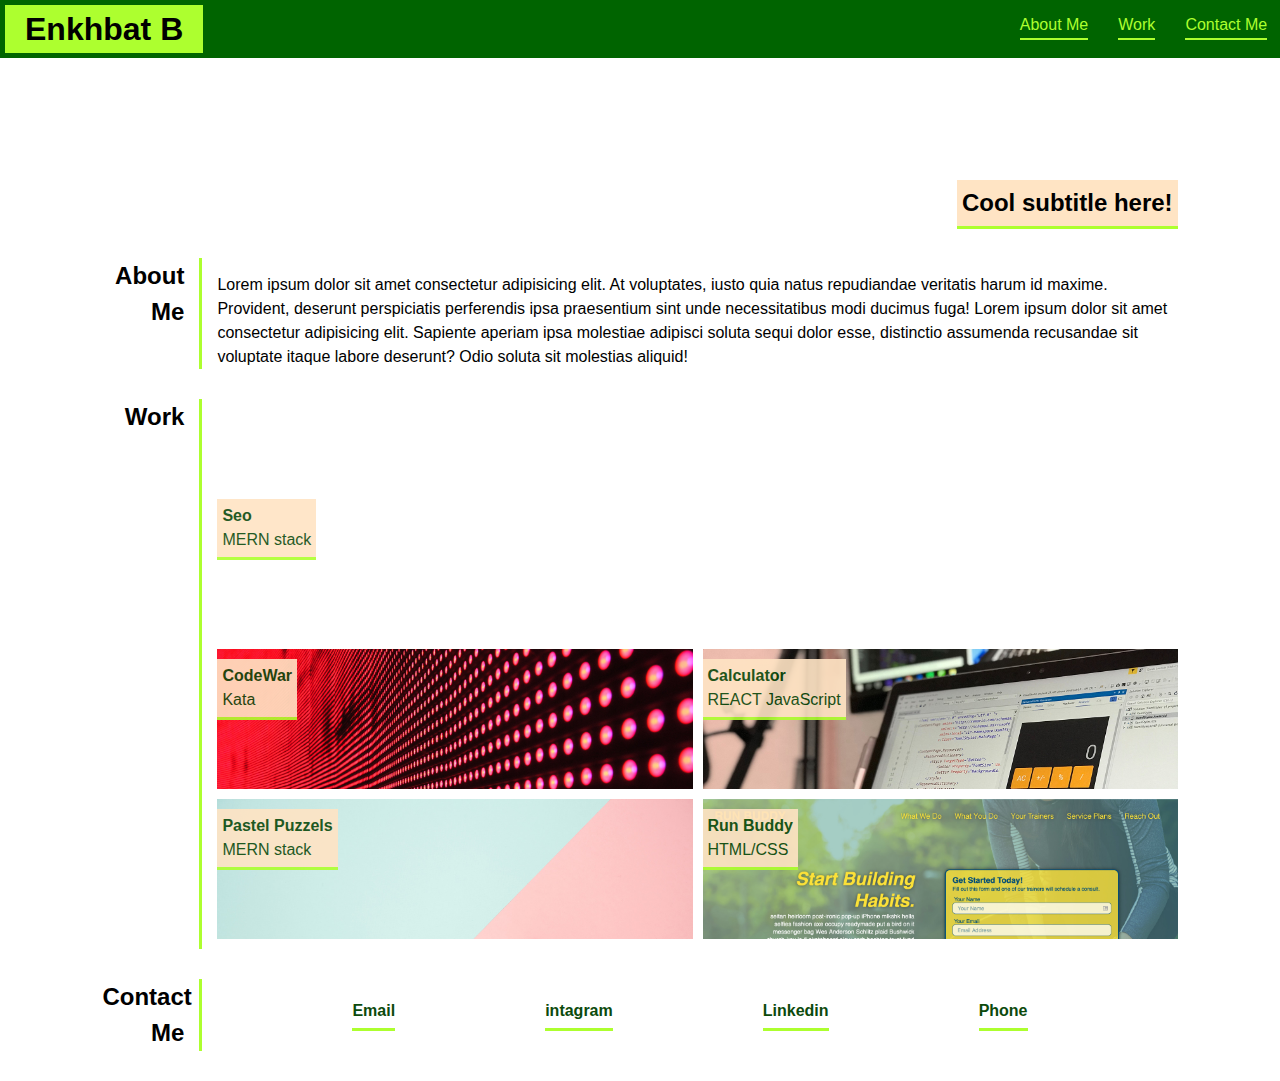
==== index.html @ d1287dac "rearrange files and folders" ====
<!DOCTYPE html>
<html lang="en-gb">

<head>
  <meta charset="UTF-8">
  <meta name="viewport" content="width=device-width, initial-scale=1.0">
  <meta http-equiv="X-UA-Compatible" content="ie=edge">
  <title>Enkhbat // Web Developer</title>
  <link rel="stylesheet" href="./css/style.css" />
</head>

<body>
  <!-- main logo / nav -->
  <header>
    <h1>Enkhbat B</h1>
    <nav>
      <a href="#about">About Me</a>
      <a href="#work">Work</a>
      <a href="#contact">Contact Me</a>
    </nav>
  </header>

  <!-- hero banner -->
  <section class="hero-banner">
    <div>
      <h2>Cool subtitle here!</h2>
    </div>
  </section>

  <main class="page-wrapper">
    <!-- about me -->
    <section class="page-section" id="about">
      <h2>About Me</h2>
      <p>Lorem ipsum dolor sit amet consectetur adipisicing elit. At voluptates, 
        iusto quia natus repudiandae veritatis harum id maxime. 
        Provident, deserunt perspiciatis perferendis ipsa praesentium sint 
        unde necessitatibus modi ducimus fuga! Lorem ipsum dolor sit amet 
        consectetur adipisicing elit. Sapiente aperiam ipsa molestiae adipisci 
        soluta sequi dolor esse, distinctio assumenda recusandae
        sit voluptate itaque labore deserunt? Odio soluta sit molestias aliquid!</p>
    </section>

    <!-- portfolio container -->
    <section class="page-section" id="work">
      <h2>Work</h2>
      <div id="portfolio">
        <a href="https://enx-code.github.io/web-refactor-horiSEOn/" class="Seo">
          <div>
            <h4>Seo</h4>
            <span>MERN stack</span>
          </div>
        </a>
        <a href="https://www.codewars.com/users/enx-code" class="LED">
          <div>
            <h4>CodeWar</h4>
            <span>Kata</span>
          </div>
        </a>
        <a href="_blank" class="calculator">
          <div>
            <h4>Calculator</h4>
            <span>REACT JavaScript</span>
          </div>
        </a>
        <a href="_blank" class="puzzels">
          <div>
            <h4>Pastel Puzzels</h4>
            <span>MERN stack</span>
          </div>
        </a>
        <a href="_blank" class="run">
          <div>
            <h4>Run Buddy</h4>
            <span>HTML/CSS</span>
          </div>
        </a>
      </div>
      
    </section>

    <!-- contact -->
    <section class="page-section contact" id="contact">
      <h2>Contact Me</h2>
      <div>
        <a href="enkh6at@yahoo.com">Email</a>
        <a href="www.instagram.com">intagram</a>
        <a href="www.linkedin.com">Linkedin</a>
        <a href="09876543211">Phone</a>
      </div>
    </section>
  </main>
</body>

</html>
---- css/style.css ----
* {
  box-sizing: border-box;
}
:root {
  --letter-color: rgb(12, 74, 12);
  --border-color: greenyellow;
}
body {
  margin: 0;
  padding: 0;
  font-family: 'Trebuchet MS', 'Lucida Sans Unicode', 'Lucida Grande', 'Lucida Sans', Arial, sans-serif;
  line-height: 1.5;
}

h1,
h2,
h3,
h4,
h5,
h6 {
  margin: 0;
}
a {
  color: var(--letter-color);
}
a:hover {
  border: solid 3px green;
}
p {
  margin: 0;
}
.hero-banner {
  background-image: url("../images/02-hero-bg.jpg");
  background-size: cover;
  height: 200px;
}
.hero-banner div h2 {
  background-color: bisque;
  padding: 5px;
  border-bottom: solid 3px var(--border-color);
  position: absolute;
  display: inline;
  top: 180px;
  right: 8%;
}
header {
  display: flex;
  align-items: baseline;
  justify-content: space-between;
  background-color: darkgreen;
}
header h1 {
  padding: 0 20px;
  background-color: var(--border-color);
  border: solid darkgreen 5px
}
header nav {
  position: relative;
  bottom: 10px;
}
header nav a {
  color: var(--border-color);
  margin: 0 1vw;
  text-decoration: none;
  border-bottom: solid var(--border-color) 2px;
  padding-bottom: 5px;
}
.page-section {
  display: grid;
  grid-template-rows: auto;
  grid-template-columns: 8% 100px auto 8%;
  grid-template-areas: 
  " . h2 rest .";
  /* grid-gap: 10px */
}
/* left side  */
.page-section h2 {
  grid-area: h2;
  text-align: right;
  border-right: solid 3px var(--border-color);
  margin-bottom: 30px;
  padding-right: 15px;
}
.page-section p {
  grid-area: rest;
  padding-left: 15px;
  margin-bottom: 30px;
  padding-top: 15px;
}
#portfolio {
  grid-area: rest;
  padding-left: 15px;
  display: grid;
  grid-template-rows: 250px 150px 150px;
  grid-template-columns: 50% 50%;
  grid-template-areas:
  "Seo Seo"
  "LED calculator"
  "puzzels run";
  /* grid-gap: 20px; */
  margin-bottom: 30px;
}
#contact div {
  grid-area: rest;
  display: flex;
  justify-content: space-evenly;
  padding-top: 20px;
}
.Seo {
  background-image: url(../images/search-engine-optimization.jpg);
  grid-area: Seo;
  background-size: cover;
  margin-bottom: 10px;
}
.Seo div {
  background-color: bisque;
  padding: 5px;
  border-bottom: solid 3px var(--border-color);
  position: relative;
  display: inline-block;
  bottom: -100px;
  opacity: 0.9;
}
.LED {
  background-image: url(../images/02-portfolio-1.jpg);
  background-size: cover;
  grid-area: LED;
  margin-right: 5px;
  margin-bottom: 10px;
}
/* led button */
.LED div,
.calculator div,
.puzzels div,
.run div {
  background-color: bisque;
  padding: 5px;
  border-bottom: solid 3px var(--border-color);
  position: relative;
  display: inline-block;
  bottom: -10px;
  opacity: 0.9;
}
.calculator {
  background-image: url(../images/02-portfolio-2.jpg);
  grid-area: calculator;
  background-size: cover;
  margin-bottom: 10px;
  margin-left: 5px;
}
.puzzels {
  background-image: url(../images/02-portfolio-3.jpg);
  grid-area: puzzels;
  background-size: cover;
  margin-right: 5px;
  margin-bottom: 10px;
}
 .run {
  background-image: url(../images/02-run-buddy.jpg);
  grid-area: run;
  background-size: cover;
  margin-bottom: 10px;
  margin-left: 5px;
  color: var(--letter-color);
 }
/* this were supposed to scroll smoothly */
.page-wrapper {
  overflow-y: scroll;
  scroll-behavior: smooth;
}
#contact a {
  text-decoration: none;
  font-weight: 900;
  border-bottom: solid 3px greenyellow;
  margin-bottom: 50px;
}
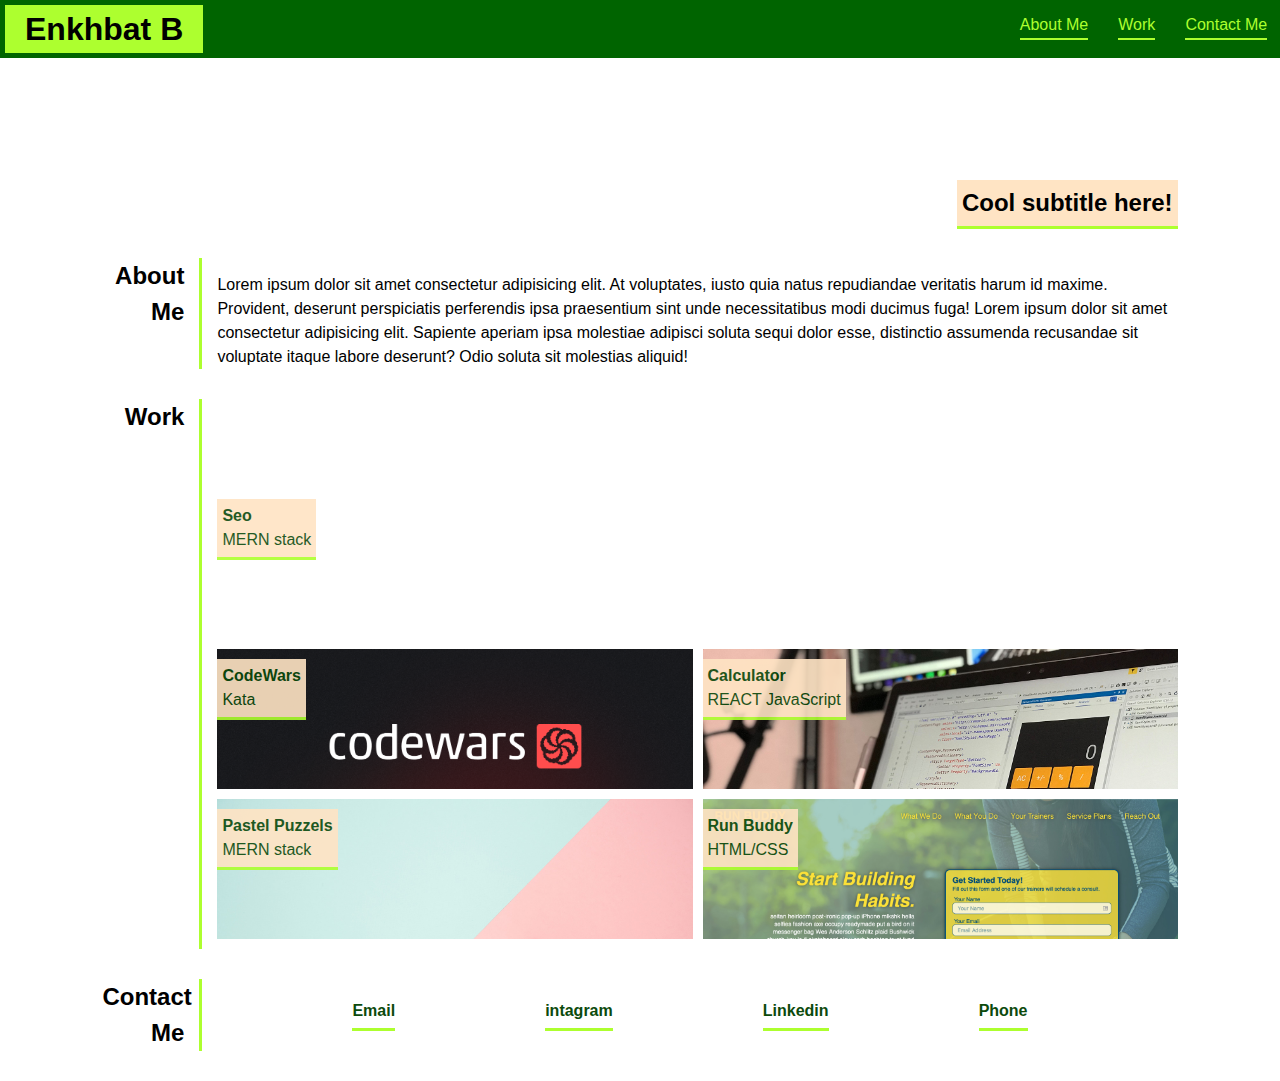
==== commit da8e8ead: "added some more introduction, changed some lines in HTML, added CSS transform and changed some class" ====
--- a/index.html
+++ b/index.html
@@ -50,9 +50,9 @@
             <span>MERN stack</span>
           </div>
         </a>
-        <a href="https://www.codewars.com/users/enx-code" class="LED">
+        <a href="https://www.codewars.com/users/enx-code" class="CodeWars">
           <div>
-            <h4>CodeWar</h4>
+            <h4>CodeWars</h4>
             <span>Kata</span>
           </div>
         </a>
--- a/css/style.css
+++ b/css/style.css
@@ -25,6 +25,7 @@
 }
 a:hover {
   border: solid 3px green;
+  transform:scale(1.02)
 }
 p {
   margin: 0;
@@ -121,15 +122,15 @@
   bottom: -100px;
   opacity: 0.9;
 }
-.LED {
-  background-image: url(../images/02-portfolio-1.jpg);
+.CodeWars {
+  background-image: url(../images/codewars.png);
   background-size: cover;
   grid-area: LED;
   margin-right: 5px;
   margin-bottom: 10px;
 }
 /* led button */
-.LED div,
+.CodeWars div,
 .calculator div,
 .puzzels div,
 .run div {
